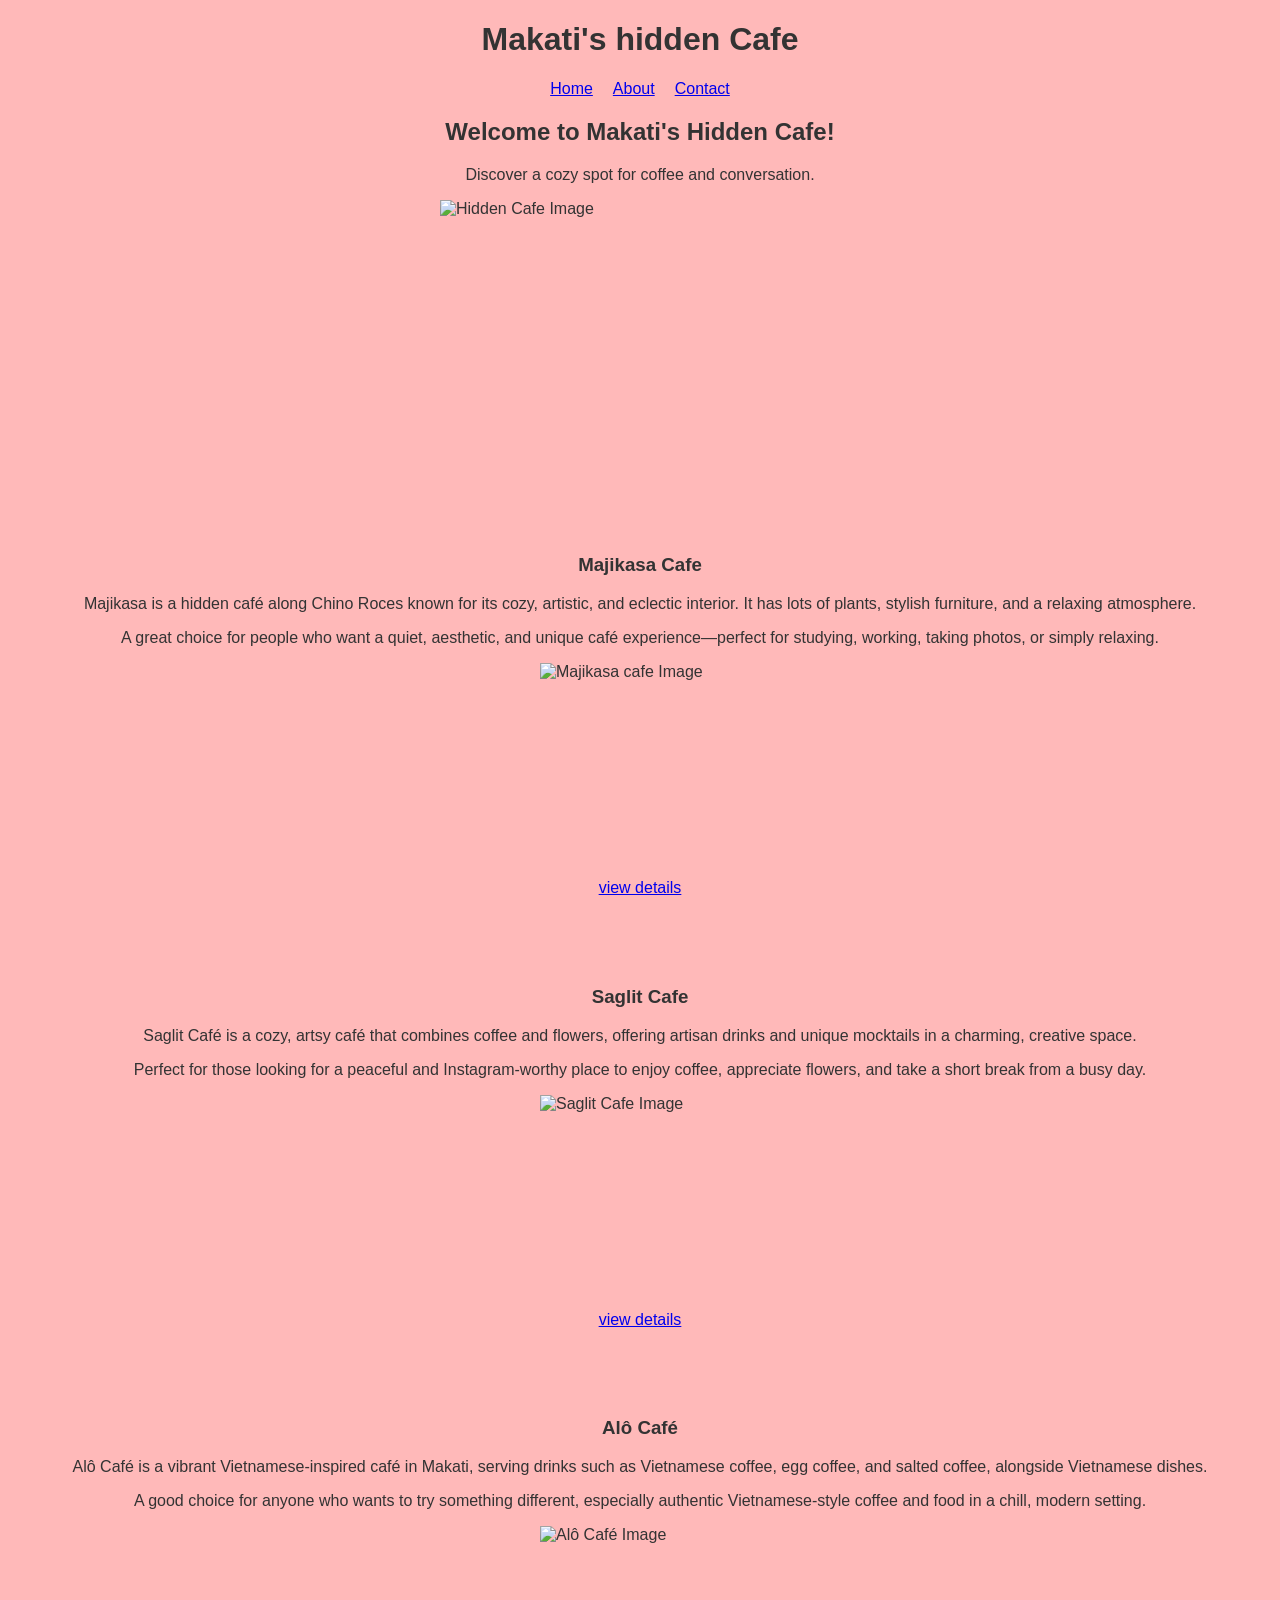
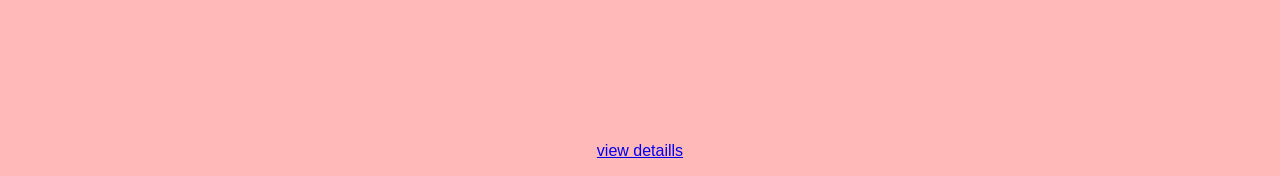
==== index.html @ 5ff924ed "Update page" ====
<!DOCTYPE html>
<html lang="en">
<head>
    <meta charset="UTF-8">
    <meta name="viewport" content="width=device-width, initial-scale=1.0">
    <title>Document</title>
    <h1 style="text-align: center;">Makati's hidden Cafe</h1>

     <nav>
            <ul style="list-style-type: none; display: flex; justify-content: center; gap: 20px; padding: 0;">
                <li><a href="index.html">Home</a></li>
                <li><a href="about.html">About</a></li>
                <li><a href="contact.html">Contact</a></li>
            </ul>
     </nav>
</head>
<body style="background-color: #ffb9b9; font-family: Arial, sans-serif; color: #333;">

    <section>
        <h2 style="text-align: center;">Welcome to Makati's Hidden Cafe!</h2>
        <p style="text-align: center;">Discover a cozy spot for coffee and conversation.</p>
            <img src= "https://www.simpol.ph/wp-content/uploads/2026/02/HIDDEN-CAFES-COVER-PHOTO-600x337.jpg" 
            alt="Hidden Cafe Image" width="400" height="300" style="display: block; margin: 0 auto;">
        
    </section>
<br>
<br>
    <article>
        <h3 style="text-align: center;">Majikasa Cafe</h3>
        <p style="text-align: center;">Majikasa is a hidden café along Chino Roces known for its cozy, artistic, and eclectic interior. It has lots of plants, stylish furniture, and a relaxing atmosphere.</p>
        <p style="text-align: center;">A great choice for people who want a quiet, aesthetic, and unique café experience—perfect for studying, working, taking photos, or simply relaxing.</p>
        <img src="https://primer.com.ph/food/wp-content/uploads/sites/4/2025/08/645d64f638a0d6a04271a5c554566ed7-768x960.jpg"
        alt="Majikasa cafe Image" width="200" height="200" style="display: block; margin: 0 auto;">
        <p style="text-align: center;"><a href="places/majikasacafe.html">view details</a></p>
    </article>
<br>
<br>
<br>
    <article>
        <h3 style="text-align: center;">Saglit Cafe</h3>
        <p style="text-align: center;">Saglit Café is a cozy, artsy café that combines coffee and flowers, offering artisan drinks and unique mocktails in a charming, creative space.</p>
        <p style="text-align: center;">Perfect for those looking for a peaceful and Instagram-worthy place to enjoy coffee, appreciate flowers, and take a short break from a busy day.</p>
        <img src="https://cdn.corner.inc/place-photo/[base64].jpeg/resolution=720"
        alt="Saglit Cafe Image" width="200" height="200" style="display: block; margin: 0 auto;">
        <p style="text-align: center;"><a href="places/saglitcafe.html">view details</a></p>
    </article>
    </article>
<br>
<br>
<br>
    <article>
        <h3 style="text-align: center;">Alô Café</h3>
        <p style="text-align: center;">Alô Café is a vibrant Vietnamese-inspired café in Makati, serving drinks such as Vietnamese coffee, egg coffee, and salted coffee, alongside Vietnamese dishes.</p>
        <p style="text-align: center;">A good choice for anyone who wants to try something different, especially authentic Vietnamese-style coffee and food in a chill, modern setting.</p>
        <img src="https://cdn.corner.inc/ugc/756648fc-896f-4123-9d83-b0e87a036483-1767457658802-1.jpeg/resolution=720"
        alt="Alô Café Image" width="200" height="200" style="display: block; margin: 0 auto;">
        <p style="text-align: center;"><a href="places/alocafe.html">view detaills</a></p>
    </article>

</body>
</html>
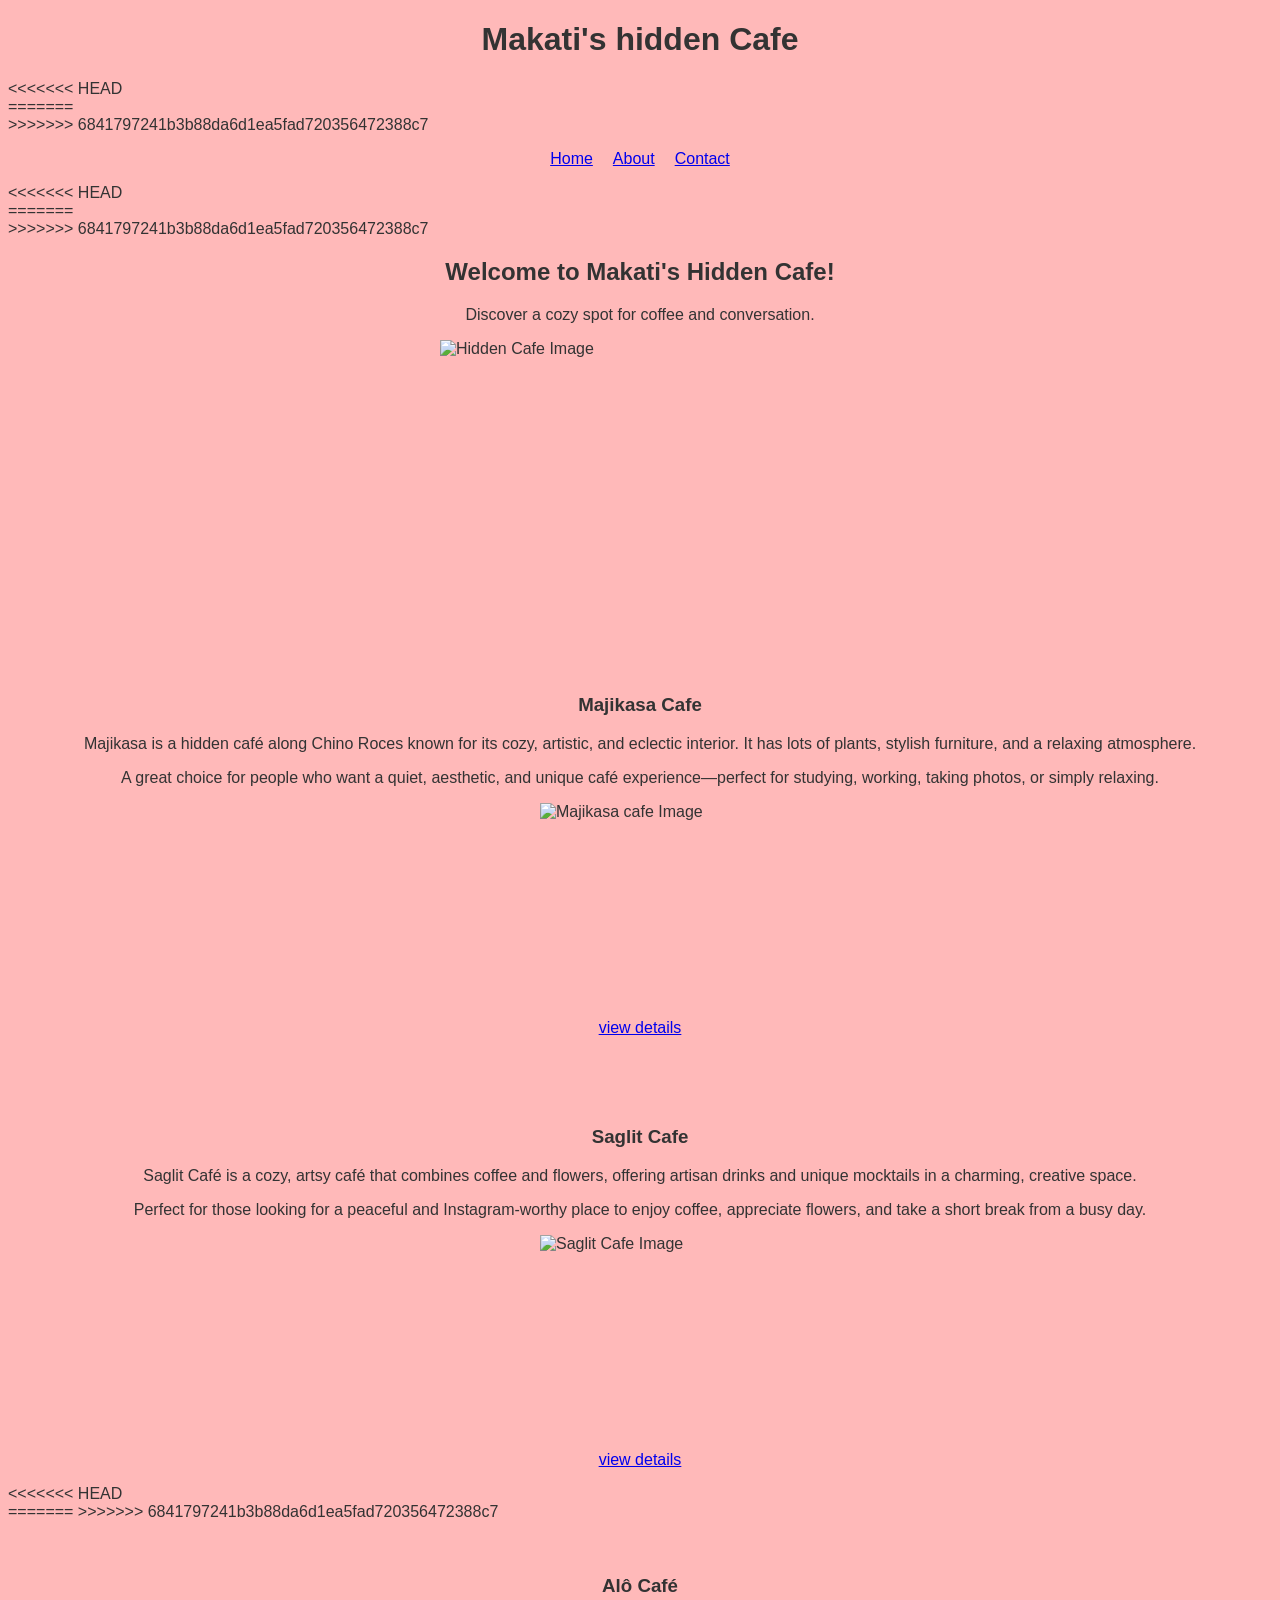
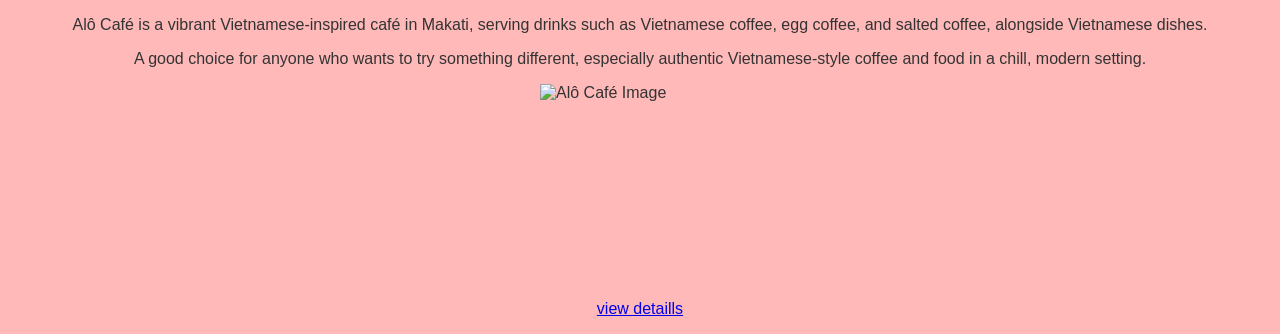
==== commit 58551438: "Fix marge conflicts" ====
--- a/index.html
+++ b/index.html
@@ -6,16 +6,26 @@
     <title>Document</title>
     <h1 style="text-align: center;">Makati's hidden Cafe</h1>
 
+<<<<<<< HEAD
      <nav>
+=======
+        <nav>
+>>>>>>> 6841797241b3b88da6d1ea5fad720356472388c7
             <ul style="list-style-type: none; display: flex; justify-content: center; gap: 20px; padding: 0;">
                 <li><a href="index.html">Home</a></li>
                 <li><a href="about.html">About</a></li>
                 <li><a href="contact.html">Contact</a></li>
             </ul>
+<<<<<<< HEAD
      </nav>
 </head>
 <body style="background-color: #ffb9b9; font-family: Arial, sans-serif; color: #333;">
 
+=======
+        </nav>
+</head>
+<body style="background-color: #ffb9b9; font-family: Arial, sans-serif; color: #333;">
+>>>>>>> 6841797241b3b88da6d1ea5fad720356472388c7
     <section>
         <h2 style="text-align: center;">Welcome to Makati's Hidden Cafe!</h2>
         <p style="text-align: center;">Discover a cozy spot for coffee and conversation.</p>
@@ -43,7 +53,10 @@
         <img src="https://cdn.corner.inc/place-photo/[base64].jpeg/resolution=720"
         alt="Saglit Cafe Image" width="200" height="200" style="display: block; margin: 0 auto;">
         <p style="text-align: center;"><a href="places/saglitcafe.html">view details</a></p>
+<<<<<<< HEAD
     </article>
+=======
+>>>>>>> 6841797241b3b88da6d1ea5fad720356472388c7
     </article>
 <br>
 <br>
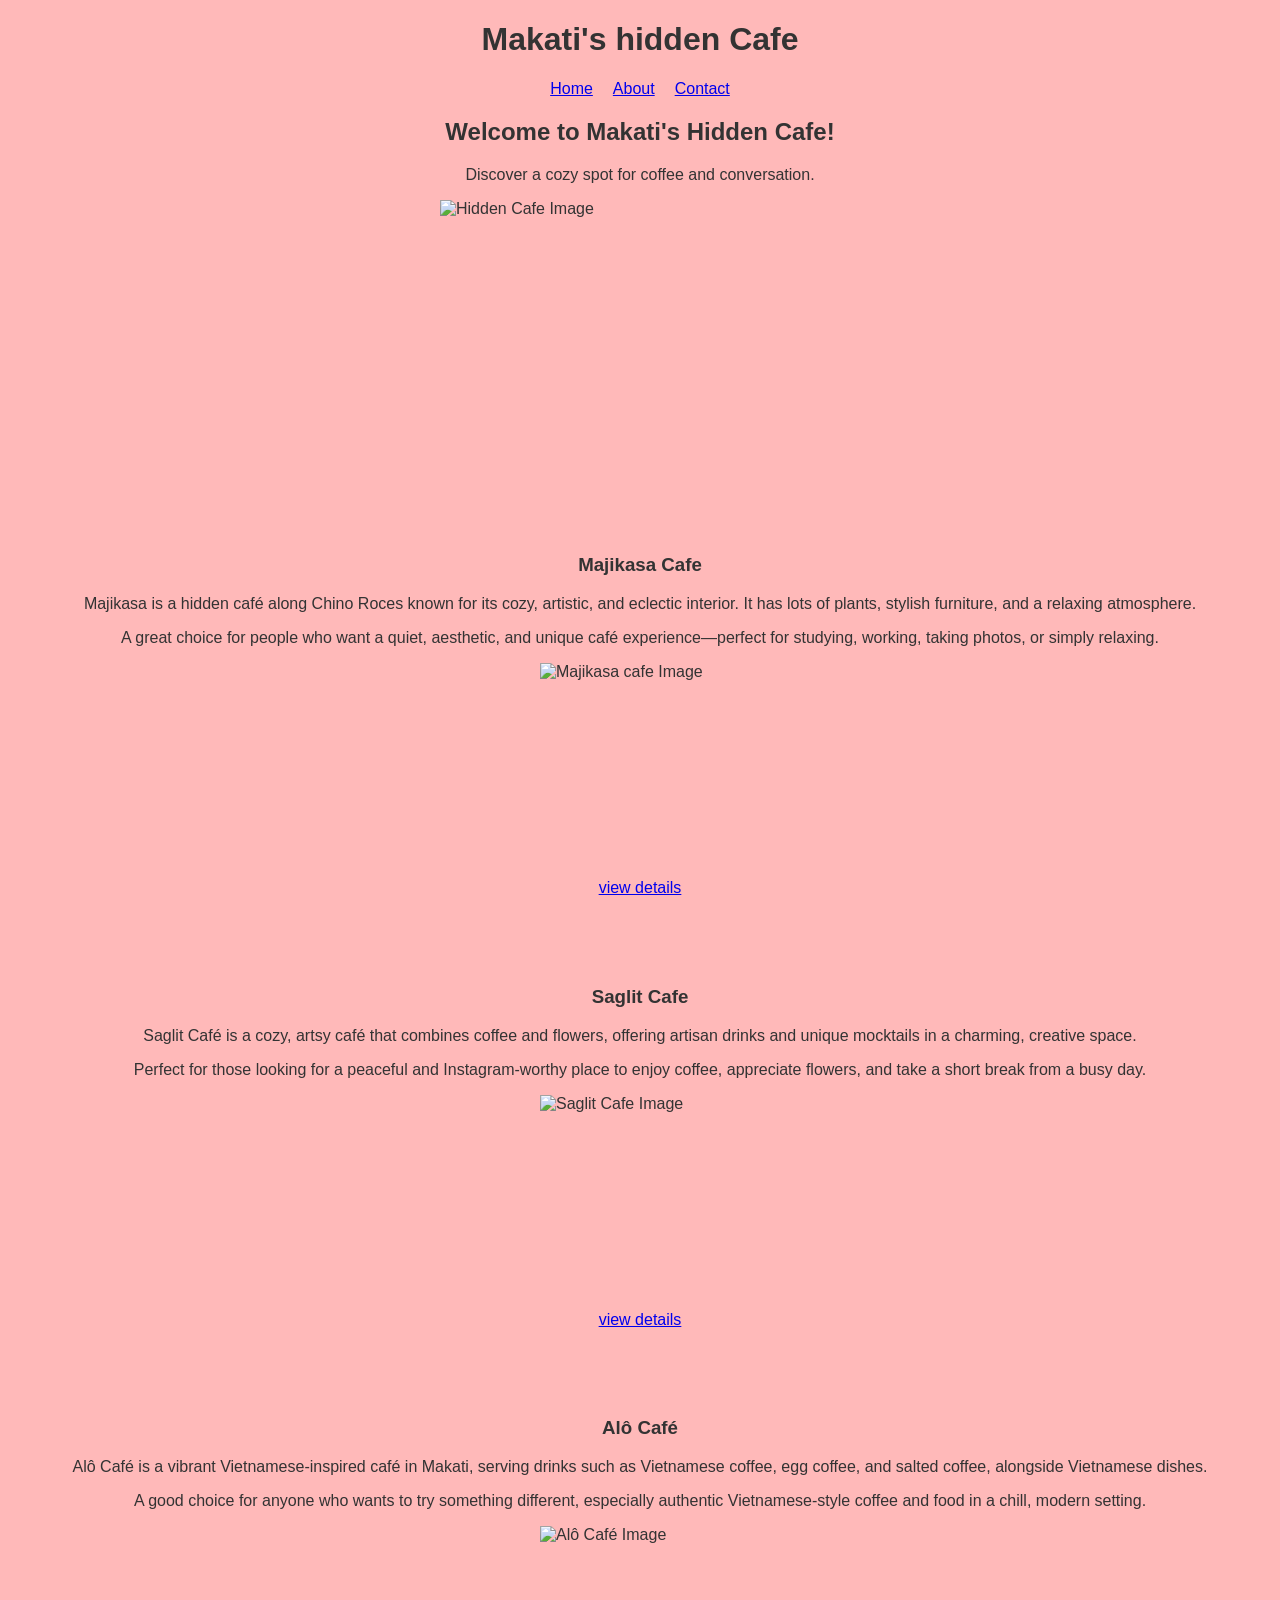
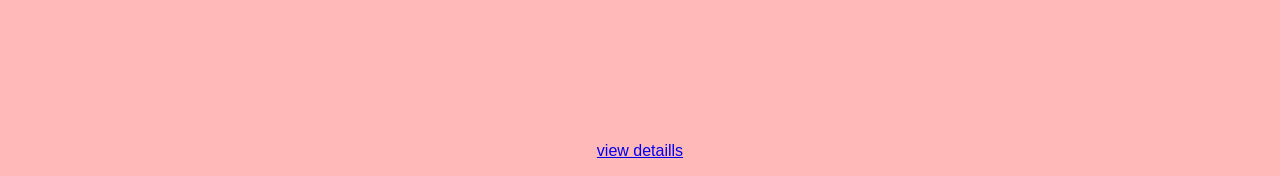
==== commit f6b792e4: "Fix contact page" ====
--- a/index.html
+++ b/index.html
@@ -6,26 +6,18 @@
     <title>Document</title>
     <h1 style="text-align: center;">Makati's hidden Cafe</h1>
 
-<<<<<<< HEAD
      <nav>
-=======
         <nav>
->>>>>>> 6841797241b3b88da6d1ea5fad720356472388c7
             <ul style="list-style-type: none; display: flex; justify-content: center; gap: 20px; padding: 0;">
                 <li><a href="index.html">Home</a></li>
                 <li><a href="about.html">About</a></li>
                 <li><a href="contact.html">Contact</a></li>
             </ul>
-<<<<<<< HEAD
      </nav>
 </head>
 <body style="background-color: #ffb9b9; font-family: Arial, sans-serif; color: #333;">
 
-=======
         </nav>
-</head>
-<body style="background-color: #ffb9b9; font-family: Arial, sans-serif; color: #333;">
->>>>>>> 6841797241b3b88da6d1ea5fad720356472388c7
     <section>
         <h2 style="text-align: center;">Welcome to Makati's Hidden Cafe!</h2>
         <p style="text-align: center;">Discover a cozy spot for coffee and conversation.</p>
@@ -53,10 +45,7 @@
         <img src="https://cdn.corner.inc/place-photo/[base64].jpeg/resolution=720"
         alt="Saglit Cafe Image" width="200" height="200" style="display: block; margin: 0 auto;">
         <p style="text-align: center;"><a href="places/saglitcafe.html">view details</a></p>
-<<<<<<< HEAD
     </article>
-=======
->>>>>>> 6841797241b3b88da6d1ea5fad720356472388c7
     </article>
 <br>
 <br>
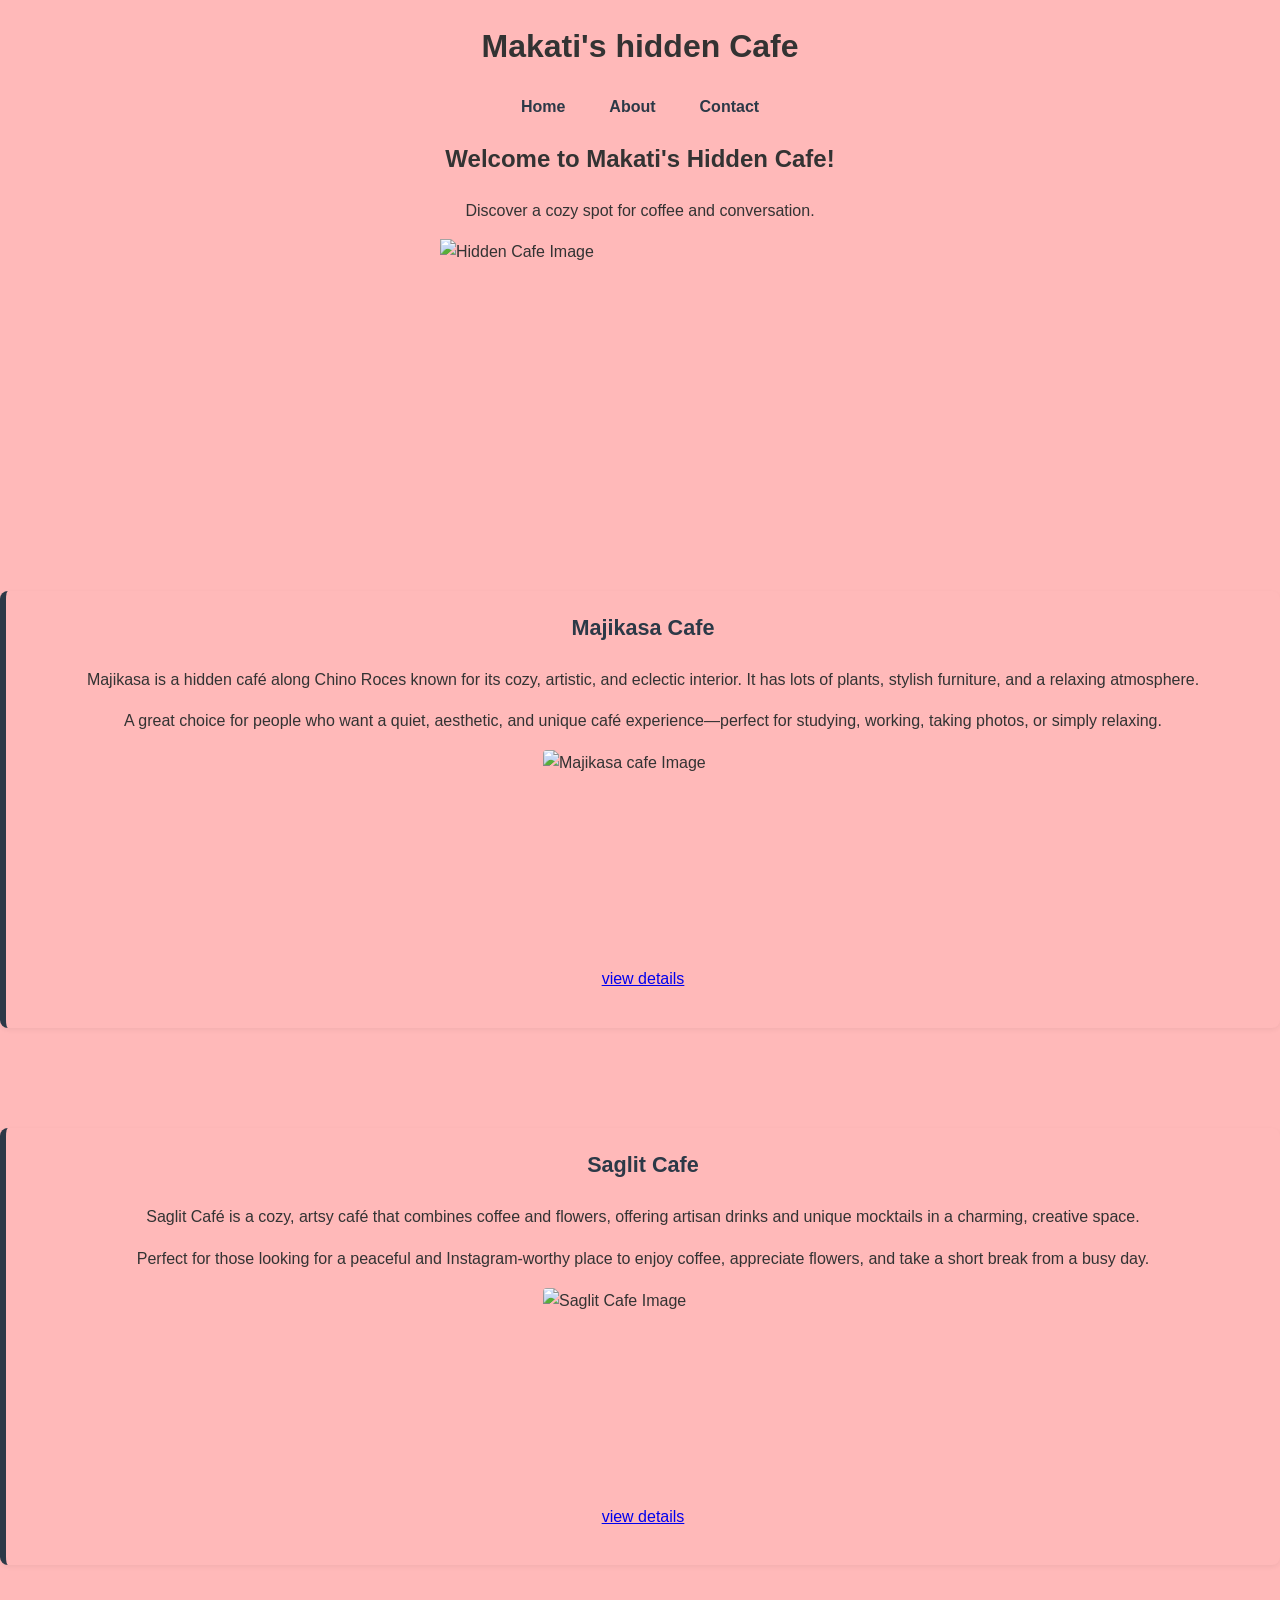
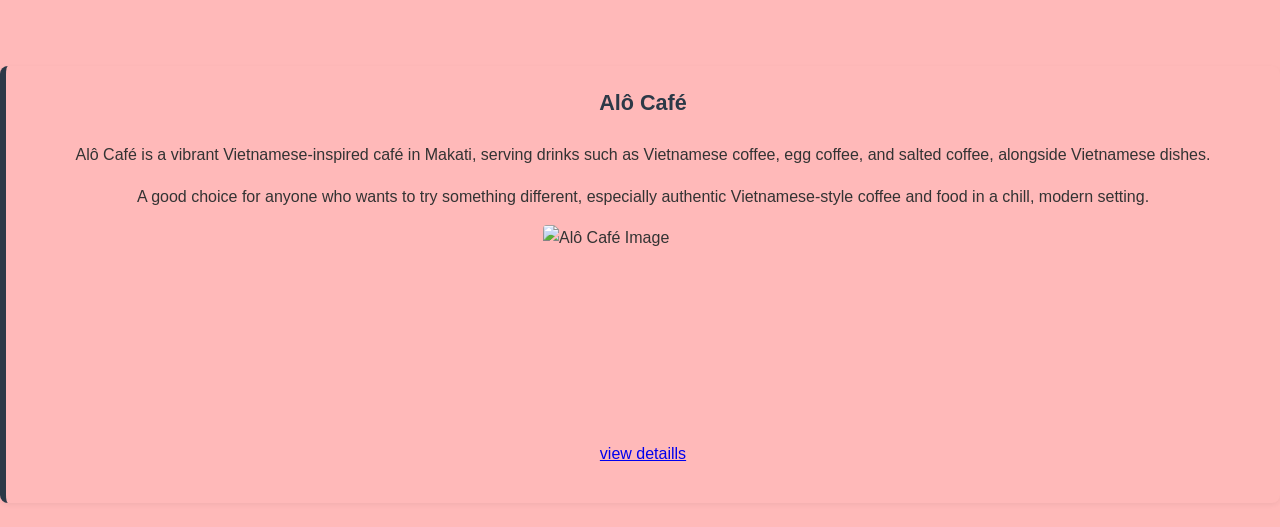
==== commit 4d852f61: "Add CSS Design" ====
--- a/index.html
+++ b/index.html
@@ -5,6 +5,7 @@
     <meta name="viewport" content="width=device-width, initial-scale=1.0">
     <title>Document</title>
     <h1 style="text-align: center;">Makati's hidden Cafe</h1>
+    <link rel="stylesheet" href="style.css">
 
      <nav>
         <nav>
@@ -27,7 +28,7 @@
     </section>
 <br>
 <br>
-    <article>
+    <article class="place-card">
         <h3 style="text-align: center;">Majikasa Cafe</h3>
         <p style="text-align: center;">Majikasa is a hidden café along Chino Roces known for its cozy, artistic, and eclectic interior. It has lots of plants, stylish furniture, and a relaxing atmosphere.</p>
         <p style="text-align: center;">A great choice for people who want a quiet, aesthetic, and unique café experience—perfect for studying, working, taking photos, or simply relaxing.</p>
@@ -38,7 +39,7 @@
 <br>
 <br>
 <br>
-    <article>
+    <article class="place-card">
         <h3 style="text-align: center;">Saglit Cafe</h3>
         <p style="text-align: center;">Saglit Café is a cozy, artsy café that combines coffee and flowers, offering artisan drinks and unique mocktails in a charming, creative space.</p>
         <p style="text-align: center;">Perfect for those looking for a peaceful and Instagram-worthy place to enjoy coffee, appreciate flowers, and take a short break from a busy day.</p>
@@ -50,7 +51,7 @@
 <br>
 <br>
 <br>
-    <article>
+    <article class="place-card"> 
         <h3 style="text-align: center;">Alô Café</h3>
         <p style="text-align: center;">Alô Café is a vibrant Vietnamese-inspired café in Makati, serving drinks such as Vietnamese coffee, egg coffee, and salted coffee, alongside Vietnamese dishes.</p>
         <p style="text-align: center;">A good choice for anyone who wants to try something different, especially authentic Vietnamese-style coffee and food in a chill, modern setting.</p>
--- a/style.css
+++ b/style.css
@@ -0,0 +1,157 @@
+:root {
+  --brand: #2C3947;       
+  --dark-ink: #2C3947;    
+  --muted-grey: #547A95;  
+  --light-bg: #ec9cad;    
+  --card-bg: #ffb9b9;     
+  --border-color: #f0f4f8;
+}
+
+* {
+  box-sizing: border-box;
+}
+
+body {
+  font-family: Arial, sans-serif;
+  line-height: 1.6;
+  color: var(--dark-ink);
+  background-color: var(--light-bg);
+  margin: 0;
+  padding: 0;
+}
+
+header {
+  background-color: var(--card-bg);
+  border-bottom: 2px solid var(--border-color);
+  padding: 1.5rem;
+  text-align: center;
+}
+
+header h1 {
+  color: var(--brand);
+  margin: 0 0 0.5rem 0;
+}
+
+main {
+  max-width: 800px;
+  margin: 2rem auto;
+  padding: 0 1rem;
+}
+
+footer {
+  text-align: center;
+  padding: 1.5rem;
+  color: var(--muted-grey);
+  border-top: 1px solid var(--border-color);
+  margin-top: 3rem;
+}
+
+nav ul {
+  list-style: none;
+  padding: 0;
+  margin: 1rem 0 0 0;
+}
+
+nav li {
+  display: inline-block;
+  margin: 0 0.75rem;
+}
+
+nav a {
+  text-decoration: none;
+  color: var(--brand);
+  font-weight: bold;
+}
+
+nav a:hover {
+  text-decoration: underline;
+}
+
+.place-card {
+  background-color: var(--card-bg);
+  border-radius: 8px;
+  padding: 1.25rem; /* At least 16px (20px) */
+  border-left: 6px solid var(--brand);
+  margin-bottom: 1.5rem;
+  box-shadow: 0 2px 5px rgba(0, 0, 0, 0.05);
+}
+
+.place-card h3 {
+  font-size: 1.35rem;
+  color: var(--brand);
+  margin-top: 0;
+}
+
+.place-card img {
+  max-width: 100%;
+  height: auto;
+  border-radius: 4px;
+}
+
+table {
+  width: 100%;
+  border-collapse: collapse;
+  margin: 1rem 0;
+  background-color: var(--card-bg);
+}
+
+th, td {
+  padding: 0.75rem;
+  border: 1px solid var(--border-color);
+  text-align: left;
+}
+
+th {
+  background-color: var(--border-color);
+  color: var(--dark-ink);
+}
+
+fieldset {
+  border: 1px solid var(--border-color);
+  border-radius: 6px;
+  padding: 1.25rem;
+  margin-bottom: 1.5rem;
+  background-color: var(--card-bg);
+}
+
+legend {
+  font-weight: bold;
+  color: var(--brand);
+  padding: 0 0.5rem;
+}
+
+input[type="text"],
+input[type="email"],
+input[type="number"],
+select,
+textarea {
+  width: 100%;
+  padding: 0.6rem;
+  border: 1px solid var(--muted-grey);
+  border-radius: 4px;
+  font-size: 1rem;
+  margin-top: 0.25rem;
+}
+
+button[type="submit"] {
+  background-color: var(--brand);
+  color: #ffffff;
+  padding: 0.75rem 1.5rem;
+  border: none;
+  border-radius: 4px;
+  font-size: 1rem;
+  cursor: pointer;
+  font-weight: bold;
+}
+
+button[type="submit"]:hover {
+  opacity: 0.9;
+}
+
+input:focus,
+select:focus,
+textarea:focus,
+button:focus {
+  outline: 3px solid var(--brand);
+  outline-offset: 2px;
+}
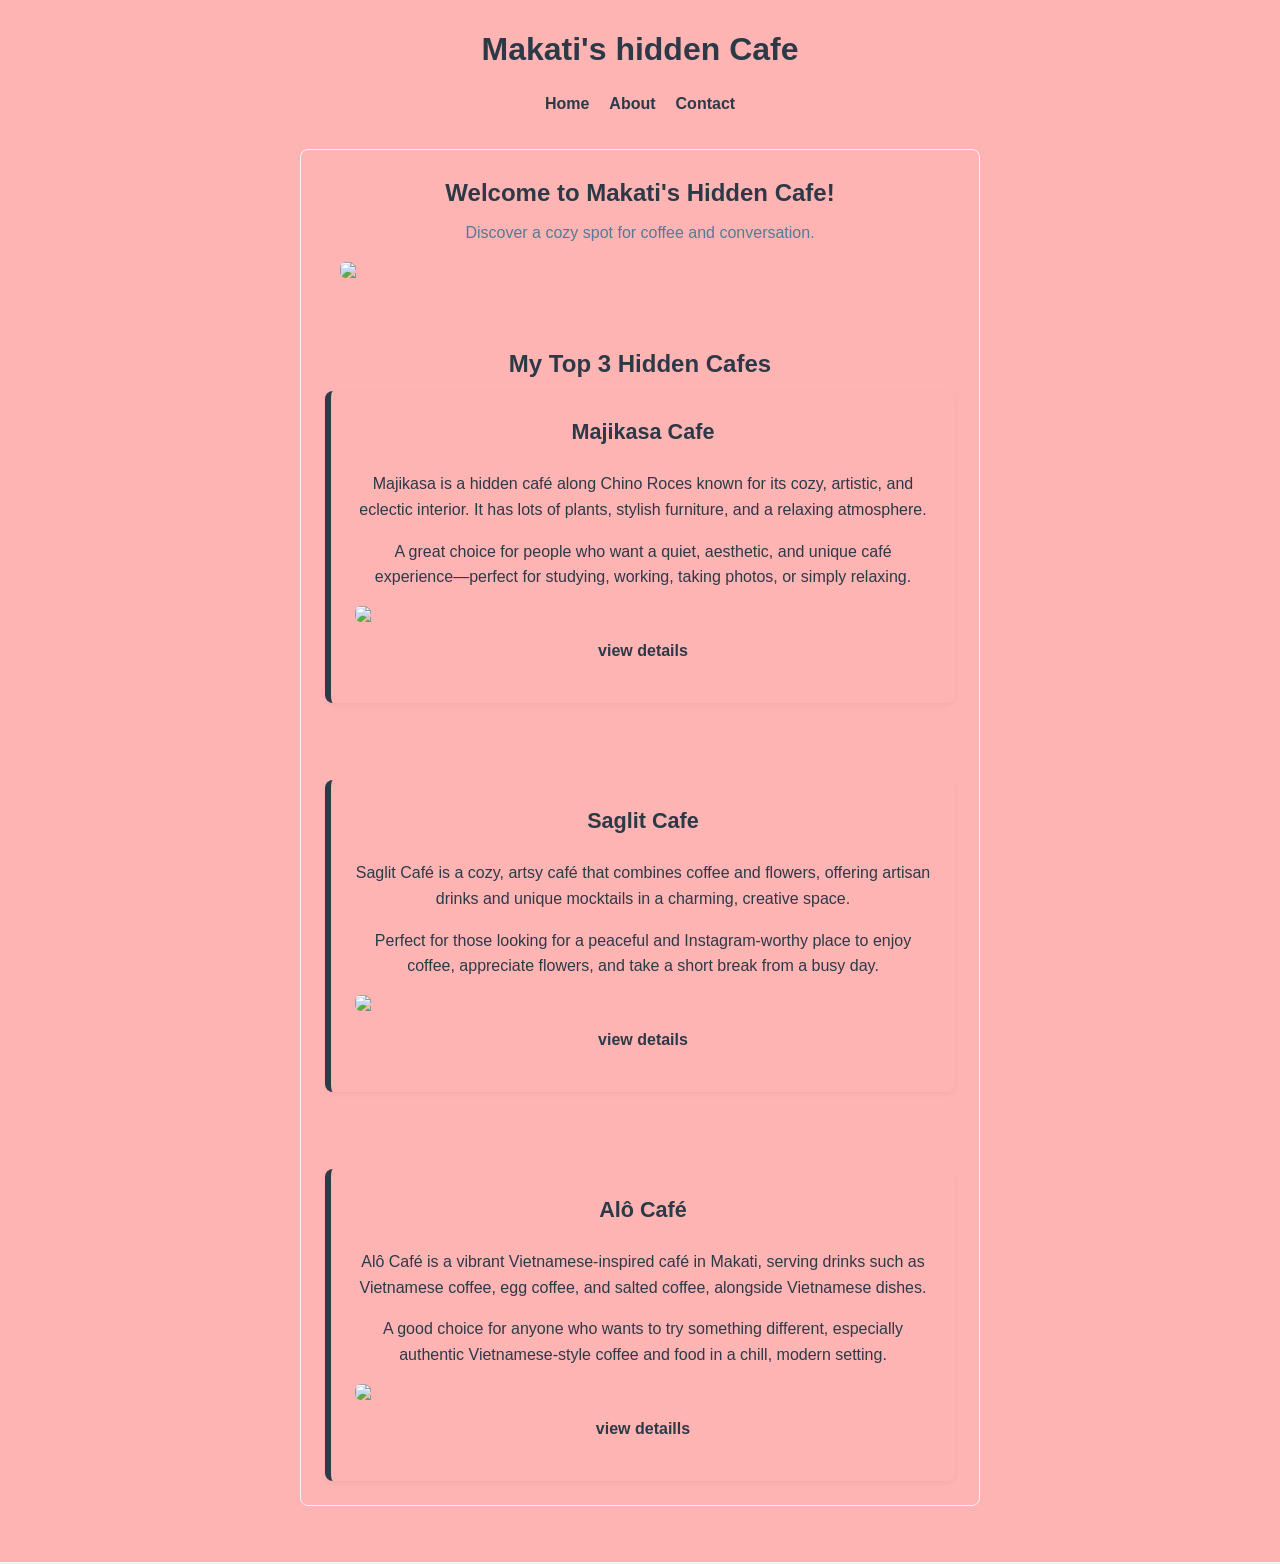
==== commit 6c645648: "Update the Places" ====
--- a/index.html
+++ b/index.html
@@ -3,9 +3,11 @@
 <head>
     <meta charset="UTF-8">
     <meta name="viewport" content="width=device-width, initial-scale=1.0">
-    <title>Document</title>
-    <h1 style="text-align: center;">Makati's hidden Cafe</h1>
+    <title>Makati's hidden Cafe - Home</title>
     <link rel="stylesheet" href="style.css">
+
+    <header class="site-header">
+        <h1>Makati's hidden Cafe</h1>
 
      <nav>
         <nav>
@@ -20,21 +22,26 @@
 
         </nav>
     <section>
+        <section class="hero-banner">
         <h2 style="text-align: center;">Welcome to Makati's Hidden Cafe!</h2>
         <p style="text-align: center;">Discover a cozy spot for coffee and conversation.</p>
-            <img src= "https://www.simpol.ph/wp-content/uploads/2026/02/HIDDEN-CAFES-COVER-PHOTO-600x337.jpg" 
-            alt="Hidden Cafe Image" width="400" height="300" style="display: block; margin: 0 auto;">
+        <img src= "https://www.simpol.ph/wp-content/uploads/2026/02/HIDDEN-CAFES-COVER-PHOTO-600x337.jpg"
         
     </section>
+
 <br>
 <br>
+
+    <section>
+            <h2>My Top 3 Hidden Cafes</h2>
+            <div class="place-grid">
+
     <article class="place-card">
         <h3 style="text-align: center;">Majikasa Cafe</h3>
         <p style="text-align: center;">Majikasa is a hidden café along Chino Roces known for its cozy, artistic, and eclectic interior. It has lots of plants, stylish furniture, and a relaxing atmosphere.</p>
         <p style="text-align: center;">A great choice for people who want a quiet, aesthetic, and unique café experience—perfect for studying, working, taking photos, or simply relaxing.</p>
         <img src="https://primer.com.ph/food/wp-content/uploads/sites/4/2025/08/645d64f638a0d6a04271a5c554566ed7-768x960.jpg"
-        alt="Majikasa cafe Image" width="200" height="200" style="display: block; margin: 0 auto;">
-        <p style="text-align: center;"><a href="places/majikasacafe.html">view details</a></p>
+        <p><a href="places/majikasacafe.html">view details</a></p>
     </article>
 <br>
 <br>
@@ -44,8 +51,7 @@
         <p style="text-align: center;">Saglit Café is a cozy, artsy café that combines coffee and flowers, offering artisan drinks and unique mocktails in a charming, creative space.</p>
         <p style="text-align: center;">Perfect for those looking for a peaceful and Instagram-worthy place to enjoy coffee, appreciate flowers, and take a short break from a busy day.</p>
         <img src="https://cdn.corner.inc/place-photo/[base64].jpeg/resolution=720"
-        alt="Saglit Cafe Image" width="200" height="200" style="display: block; margin: 0 auto;">
-        <p style="text-align: center;"><a href="places/saglitcafe.html">view details</a></p>
+        <p><a href="places/saglitcafe.html">view details</a></p>
     </article>
     </article>
 <br>
@@ -56,8 +62,7 @@
         <p style="text-align: center;">Alô Café is a vibrant Vietnamese-inspired café in Makati, serving drinks such as Vietnamese coffee, egg coffee, and salted coffee, alongside Vietnamese dishes.</p>
         <p style="text-align: center;">A good choice for anyone who wants to try something different, especially authentic Vietnamese-style coffee and food in a chill, modern setting.</p>
         <img src="https://cdn.corner.inc/ugc/756648fc-896f-4123-9d83-b0e87a036483-1767457658802-1.jpeg/resolution=720"
-        alt="Alô Café Image" width="200" height="200" style="display: block; margin: 0 auto;">
-        <p style="text-align: center;"><a href="places/alocafe.html">view detaills</a></p>
+        <p><a href="places/alocafe.html">view detaills</a></p>
     </article>
 
 </body>
--- a/style.css
+++ b/style.css
@@ -1,9 +1,9 @@
 :root {
-  --brand: #2C3947;       
-  --dark-ink: #2C3947;    
-  --muted-grey: #547A95;  
-  --light-bg: #ec9cad;    
-  --card-bg: #ffb9b9;     
+  --brand: #2C3947;
+  --dark-ink: #2C3947;
+  --muted-grey: #547A95;
+  --light-bg: #e7aeba;
+  --card-bg: #ffb4b4;
   --border-color: #f0f4f8;
 }
 
@@ -20,20 +20,146 @@
   padding: 0;
 }
 
-header {
+.site-header {
+  display: flex;
+  flex-direction: column;
+  justify-content: center;
+  align-items: center;
+
   background-color: var(--card-bg);
   border-bottom: 2px solid var(--border-color);
+
+  padding: 1.5rem 2rem;
+  text-align: center;
+}
+
+.site-header h1 {
+  color: var(--brand);
+  margin: 0 0 1rem 0;
+}
+
+nav ul {
+  display: flex;
+  justify-content: center;
+  align-items: center;
+
+  gap: 20px;
+
+  list-style: none;
+  padding: 0;
+  margin: 0;
+}
+
+nav li {
+  margin: 0;
+}
+
+nav a {
+  text-decoration: none;
+  color: var(--brand);
+  font-weight: bold;
+}
+
+nav a:hover {
+  text-decoration: underline;
+}
+
+.hero-banner {
+  width: 80%;
+  max-width: 1000px;
+  margin: 2rem auto;
   padding: 1.5rem;
-  text-align: center;
-}
-
-header h1 {
-  color: var(--brand);
+  background-color: var(--card-bg);
+  border: 1px solid var(--border-color);
+  border-radius: 8px;
+  text-align: center;
+}
+
+.hero-banner h2 {
   margin: 0 0 0.5rem 0;
+  color: var(--brand);
+}
+
+.hero-banner p {
+  margin: 0 0 1rem 0;
+  color: var(--muted-grey);
+}
+
+
+/* HERO IMAGE */
+
+.hero-banner img {
+  display: block;
+  width: 100%;
+  max-width: 600px;
+  height: auto;
+  margin: 1rem auto;
+  border-radius: 6px;
+}
+
+.products-section {
+  width: 90%;
+  max-width: 1000px;
+  margin: 2rem auto;
+  text-align: center;
+}
+
+.products-section > h2 {
+  color: var(--brand);
+  margin-bottom: 2rem;
+}
+
+.product-grid {
+  display: flex;
+  flex-direction: column;
+  align-items: center;
+  gap: 30px;
+}
+
+.place-card {
+  width: 100%;
+  max-width: 800px;
+  background-color: var(--card-bg);
+  border-radius: 8px;
+  padding: 1.5rem;
+  border-left: 6px solid var(--brand);
+  box-shadow: 0 2px 5px rgba(0, 0, 0, 0.05);
+  text-align: center;
+}
+
+.place-card h3 {
+  font-size: 1.35rem;
+  color: var(--brand);
+  margin-top: 0;
+}
+
+.place-card p {
+  color: var(--dark-ink);
+}
+
+.place-card img {
+  display: block;
+
+  width: 100%;
+  max-width: 600px;
+  height: auto;
+  margin: 1rem auto;
+  border-radius: 6px;
+}
+
+.place-card a {
+  color: var(--brand);
+  font-weight: bold;
+  text-decoration: none;
+}
+
+.place-card a:hover {
+  text-decoration: underline;
 }
 
 main {
-  max-width: 800px;
+  width: 90%;
+  max-width: 1000px;
   margin: 2rem auto;
   padding: 0 1rem;
 }
@@ -46,112 +172,31 @@
   margin-top: 3rem;
 }
 
-nav ul {
-  list-style: none;
-  padding: 0;
-  margin: 1rem 0 0 0;
-}
-
-nav li {
-  display: inline-block;
-  margin: 0 0.75rem;
-}
-
-nav a {
-  text-decoration: none;
+
+table {
+  width: 100%;
+  border-collapse: collapse;
+  margin: 1.5rem 0;
+  background-color: var(--card-bg);
+  color: #ffffff;
+  border-radius: 6px;
+  overflow: hidden;
+  box-shadow: 0 2px 5px rgba(0, 0, 0, 0.2);
+}
+
+th,
+td {
+  padding: 0.75rem 1rem;
+  text-align: left;
+  border: 1px solid var(--brand);
+}
+
+th {
+  background-color: var(--light-bg);
   color: var(--brand);
   font-weight: bold;
 }
 
-nav a:hover {
-  text-decoration: underline;
-}
-
-.place-card {
-  background-color: var(--card-bg);
-  border-radius: 8px;
-  padding: 1.25rem; /* At least 16px (20px) */
-  border-left: 6px solid var(--brand);
-  margin-bottom: 1.5rem;
-  box-shadow: 0 2px 5px rgba(0, 0, 0, 0.05);
-}
-
-.place-card h3 {
-  font-size: 1.35rem;
-  color: var(--brand);
-  margin-top: 0;
-}
-
-.place-card img {
-  max-width: 100%;
-  height: auto;
-  border-radius: 4px;
-}
-
-table {
-  width: 100%;
-  border-collapse: collapse;
-  margin: 1rem 0;
-  background-color: var(--card-bg);
-}
-
-th, td {
-  padding: 0.75rem;
-  border: 1px solid var(--border-color);
-  text-align: left;
-}
-
-th {
-  background-color: var(--border-color);
-  color: var(--dark-ink);
-}
-
-fieldset {
-  border: 1px solid var(--border-color);
-  border-radius: 6px;
-  padding: 1.25rem;
-  margin-bottom: 1.5rem;
-  background-color: var(--card-bg);
-}
-
-legend {
-  font-weight: bold;
-  color: var(--brand);
-  padding: 0 0.5rem;
-}
-
-input[type="text"],
-input[type="email"],
-input[type="number"],
-select,
-textarea {
-  width: 100%;
-  padding: 0.6rem;
-  border: 1px solid var(--muted-grey);
-  border-radius: 4px;
-  font-size: 1rem;
-  margin-top: 0.25rem;
-}
-
-button[type="submit"] {
-  background-color: var(--brand);
-  color: #ffffff;
-  padding: 0.75rem 1.5rem;
-  border: none;
-  border-radius: 4px;
-  font-size: 1rem;
-  cursor: pointer;
-  font-weight: bold;
-}
-
-button[type="submit"]:hover {
-  opacity: 0.9;
-}
-
-input:focus,
-select:focus,
-textarea:focus,
-button:focus {
-  outline: 3px solid var(--brand);
-  outline-offset: 2px;
+tr:nth-child(even) {
+  background-color: rgba(0, 0, 0, 0.1);
 }
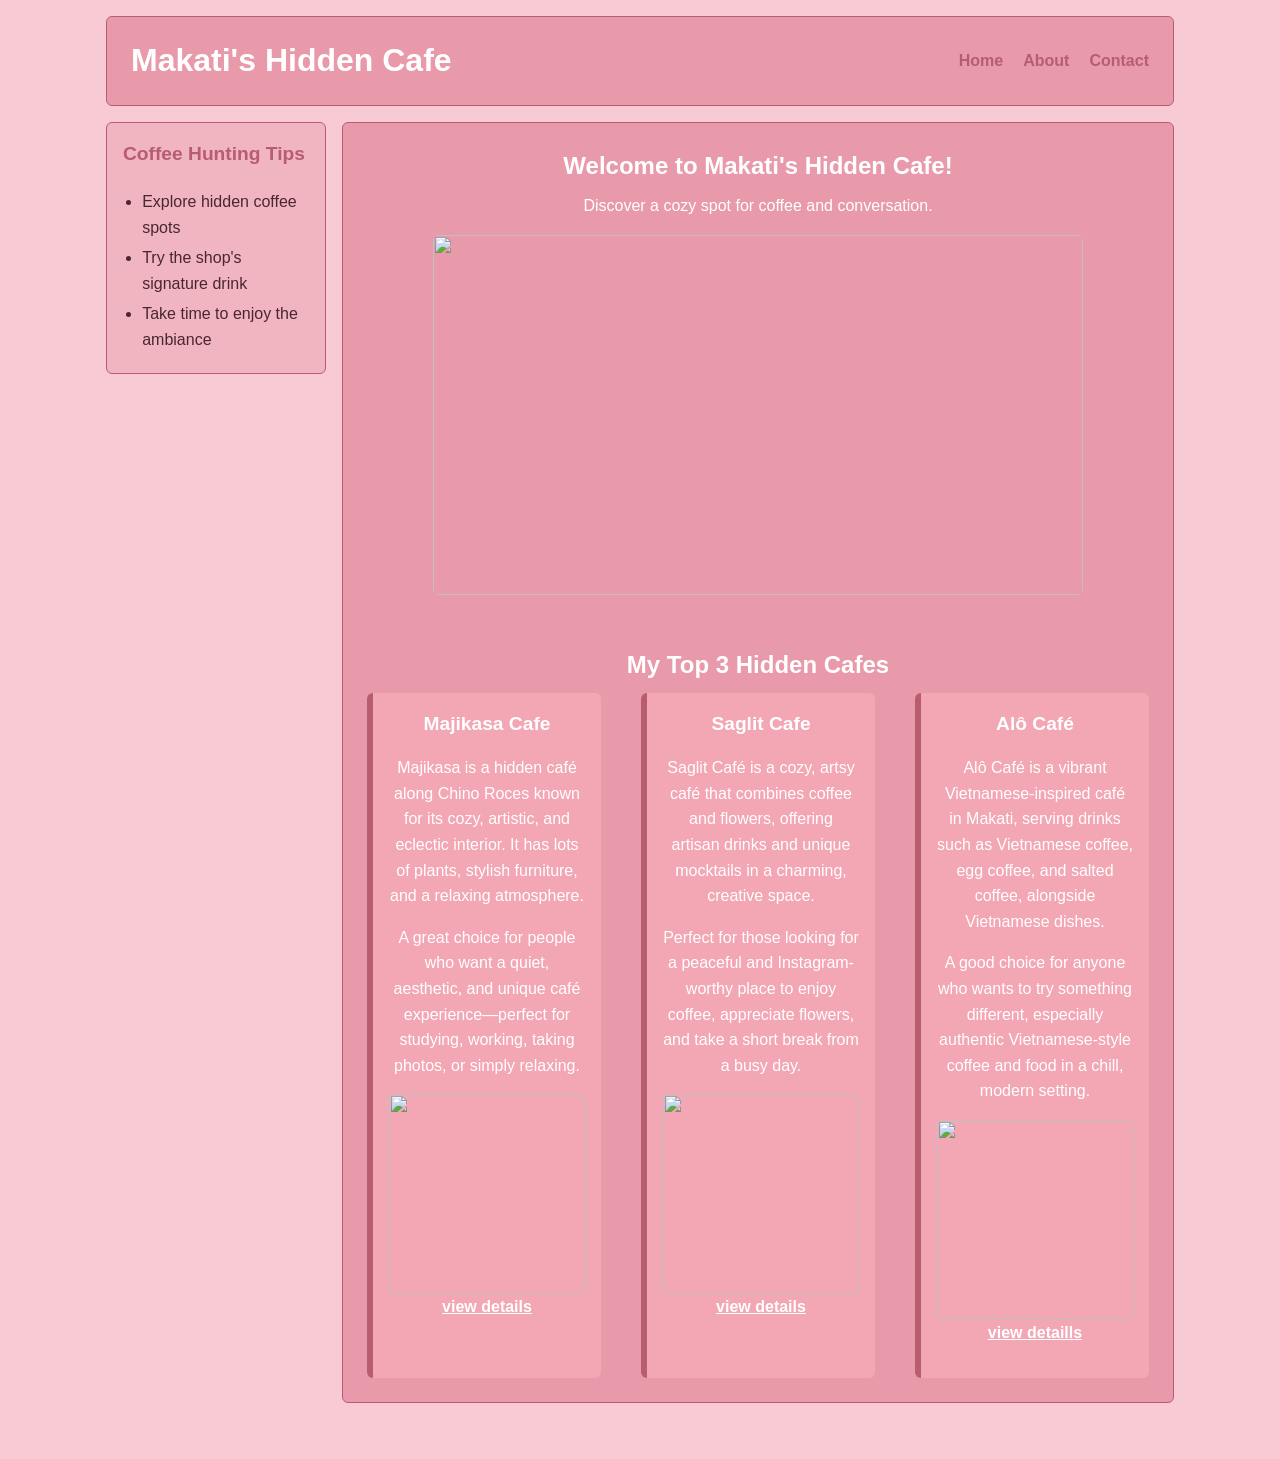
==== commit d7776a41: "Update the Places" ====
--- a/index.html
+++ b/index.html
@@ -6,21 +6,34 @@
     <title>Makati's hidden Cafe - Home</title>
     <link rel="stylesheet" href="style.css">
 
+ <div class="page">
     <header class="site-header">
-        <h1>Makati's hidden Cafe</h1>
+        <h1>Makati's Hidden Cafe</h1>
 
-     <nav>
         <nav>
-            <ul style="list-style-type: none; display: flex; justify-content: center; gap: 20px; padding: 0;">
+            <ul>
                 <li><a href="index.html">Home</a></li>
                 <li><a href="about.html">About</a></li>
                 <li><a href="contact.html">Contact</a></li>
             </ul>
-     </nav>
-</head>
-<body style="background-color: #ffb9b9; font-family: Arial, sans-serif; color: #333;">
+        </nav>
 
-        </nav>
+    </header>
+
+
+    <aside class="site-sidebar">
+
+        <h3>Coffee Hunting Tips</h3>
+
+        <ul>
+            <li>Explore hidden coffee spots</li>
+            <li>Try the shop's signature drink</li>
+            <li>Take time to enjoy the ambiance</li>
+        </ul>
+
+    </aside>
+
+
     <section>
         <section class="hero-banner">
         <h2 style="text-align: center;">Welcome to Makati's Hidden Cafe!</h2>
@@ -65,5 +78,6 @@
         <p><a href="places/alocafe.html">view detaills</a></p>
     </article>
 
+</div>
 </body>
 </html>
--- a/style.css
+++ b/style.css
@@ -1,202 +1,309 @@
 :root {
-  --brand: #2C3947;
-  --dark-ink: #2C3947;
-  --muted-grey: #547A95;
-  --light-bg: #e7aeba;
-  --card-bg: #ffb4b4;
-  --border-color: #f0f4f8;
-}
-
+  --brand: #b85c72;
+  --dark-ink: #4a2630;
+  --light-bg: #f8cbd4;
+  --header-bg: #e99aaa;
+  --sidebar-bg: #f1b5c1;
+  --card-bg: #f3a6b4;
+  --border-color: #b85c72;
+  --white: #ffffff;
+}
 * {
   box-sizing: border-box;
 }
-
+html, body {
+  margin: 0;
+  padding: 0;
+  overflow-x: hidden;
+}
 body {
   font-family: Arial, sans-serif;
   line-height: 1.6;
-  color: var(--dark-ink);
   background-color: var(--light-bg);
+  color: var(--dark-ink);
+}
+.page {
+  display: grid;
+  grid-template-columns: 220px 1fr;
+  grid-template-areas:
+    "masthead masthead"
+    "side main"
+    "foot foot";
+  gap: 16px;
+  width: 100%;
+  max-width: 1100px;
+  margin: 0 auto;
+  padding: 1rem;
+}
+header {
+  grid-area: masthead;
+}
+aside {
+  grid-area: side;
+}
+main {
+  grid-area: main;
+  min-width: 0;
+}
+footer {
+  grid-area: foot;
+}
+.site-header {
+  display: flex;
+  justify-content: space-between;
+  align-items: center;
+  width: 100%;
+  min-height: 90px;
+  padding: 1rem 1.5rem;
+  background-color: var(--header-bg);
+  border: 1px solid var(--border-color);
+  border-radius: 6px;
+}
+.site-header h1 {
+  margin: 0;
+  color: var(--white);
+  font-size: 2rem;
+}
+nav ul {
+  display: flex;
+  align-items: center;
+  gap: 20px;
+  list-style: none;
   margin: 0;
   padding: 0;
 }
-
-.site-header {
+nav a {
+  color: var(--brand);
+  text-decoration: none;
+  font-weight: bold;
+}
+nav a:hover {
+  color: #7f3d50;
+}
+.site-sidebar {
+  align-self: start;
+  padding: 1rem;
+  background-color: var(--sidebar-bg);
+  border: 1px solid var(--border-color);
+  border-radius: 6px;
+  color: var(--dark-ink);
+}
+.site-sidebar h3 {
+  margin-top: 0;
+  color: var(--brand);
+  font-size: 1.2rem;
+}
+.site-sidebar ul {
+  padding-left: 1.2rem;
+  margin-bottom: 0;
+}
+.site-sidebar li {
+  margin-bottom: 5px;
+}
+main h1,
+main h2,
+main h3 {
+  color: var(--dark-ink);
+}
+main > h1,
+main > h2 {
+  margin-top: 0;
+}
+main p {
+  color: var(--dark-ink);
+}
+.hero-banner {
   display: flex;
   flex-direction: column;
   justify-content: center;
   align-items: center;
-
-  background-color: var(--card-bg);
-  border-bottom: 2px solid var(--border-color);
-
-  padding: 1.5rem 2rem;
+  min-height: 160px;
+  padding: 1.5rem;
+  margin-bottom: 1.5rem;
+  background-color: var(--header-bg);
+  border: 1px solid var(--border-color);
+  border-radius: 6px;
   text-align: center;
 }
-
-.site-header h1 {
-  color: var(--brand);
-  margin: 0 0 1rem 0;
-}
-
-nav ul {
-  display: flex;
-  justify-content: center;
-  align-items: center;
-
-  gap: 20px;
-
-  list-style: none;
-  padding: 0;
-  margin: 0;
-}
-
-nav li {
-  margin: 0;
-}
-
-nav a {
-  text-decoration: none;
-  color: var(--brand);
-  font-weight: bold;
-}
-
-nav a:hover {
-  text-decoration: underline;
-}
-
-.hero-banner {
-  width: 80%;
-  max-width: 1000px;
-  margin: 2rem auto;
-  padding: 1.5rem;
-  background-color: var(--card-bg);
-  border: 1px solid var(--border-color);
-  border-radius: 8px;
-  text-align: center;
-}
-
 .hero-banner h2 {
   margin: 0 0 0.5rem 0;
-  color: var(--brand);
-}
-
+  color: var(--white);
+}
 .hero-banner p {
   margin: 0 0 1rem 0;
-  color: var(--muted-grey);
-}
-
-
-/* HERO IMAGE */
-
+  color: var(--white);
+}
 .hero-banner img {
-  display: block;
-  width: 100%;
-  max-width: 600px;
-  height: auto;
-  margin: 1rem auto;
-  border-radius: 6px;
-}
-
-.products-section {
-  width: 90%;
-  max-width: 1000px;
-  margin: 2rem auto;
+  width: 100%;
+  max-width: 650px;
+  height: 360px;
+  object-fit: cover;
+  border-radius: 6px;
+}
+.place-grid {
+  display: flex;
+  flex-wrap: wrap;
+  gap: 20px;
+}
+.place-card {
+  flex: 1 1 0;
+  min-width: 0;
+  padding: 1rem;
+  background-color: var(--card-bg);
+  color: var(--white);
+  border-left: 6px solid var(--brand);
+  border-radius: 6px;
+}
+.place-card h3 {
+  margin-top: 0;
+  margin-bottom: 1rem;
+  color: var(--white);
   text-align: center;
-}
-
-.products-section > h2 {
-  color: var(--brand);
-  margin-bottom: 2rem;
-}
-
-.product-grid {
-  display: flex;
-  flex-direction: column;
-  align-items: center;
-  gap: 30px;
-}
-
-.place-card {
-  width: 100%;
-  max-width: 800px;
-  background-color: var(--card-bg);
-  border-radius: 8px;
-  padding: 1.5rem;
-  border-left: 6px solid var(--brand);
-  box-shadow: 0 2px 5px rgba(0, 0, 0, 0.05);
-  text-align: center;
-}
-
-.place-card h3 {
-  font-size: 1.35rem;
-  color: var(--brand);
-  margin-top: 0;
-}
-
+  font-size: 1.2rem;
+}
 .place-card p {
-  color: var(--dark-ink);
-}
-
+  color: var(--white);
+}
 .place-card img {
   display: block;
-
-  width: 100%;
-  max-width: 600px;
+  width: 100%;
+  height: 200px;
+  margin-top: 1rem;
+  object-fit: cover;
+  border-radius: 4px;
+}
+.place-card a {
+  color: var(--white);
+  font-weight: bold;
+}
+main > h2 {
+  margin: 1rem 0;
+  color: var(--dark-ink);
+  text-align: left;
+}
+main > p {
+  margin-bottom: 1rem;
+}
+main section {
+  margin-bottom: 1.5rem;
+}
+main section h2 {
+  margin-top: 0;
+}
+main img {
+  max-width: 100%;
   height: auto;
-  margin: 1rem auto;
-  border-radius: 6px;
-}
-
-.place-card a {
-  color: var(--brand);
-  font-weight: bold;
-  text-decoration: none;
-}
-
-.place-card a:hover {
-  text-decoration: underline;
-}
-
-main {
-  width: 90%;
-  max-width: 1000px;
-  margin: 2rem auto;
-  padding: 0 1rem;
-}
-
-footer {
-  text-align: center;
-  padding: 1.5rem;
-  color: var(--muted-grey);
-  border-top: 1px solid var(--border-color);
-  margin-top: 3rem;
-}
-
-
+  border-radius: 6px;
+}
+fieldset {
+  width: 100%;
+  padding: 1rem;
+  border: 1px solid var(--border-color);
+  background-color: transparent;
+}
+legend {
+  color: var(--dark-ink);
+  font-weight: bold;
+}
+label {
+  color: var(--dark-ink);
+}
+input[type="text"],
+input[type="email"],
+input[type="number"],
+input[type="tel"],
+input[type="date"],
+select,
+textarea {
+  width: 100%;
+  max-width: 100%;
+  padding: 0.7rem;
+  box-sizing: border-box;
+  border: 1px solid var(--border-color);
+  border-radius: 4px;
+  background-color: #fff5f7;
+  color: var(--dark-ink);
+  font-family: Arial, sans-serif;
+}
+textarea {
+  min-height: 120px;
+  resize: vertical;
+}
+input[type="submit"],
+button {
+  padding: 0.6rem 1rem;
+  background-color: var(--brand);
+  color: var(--white);
+  border: none;
+  border-radius: 4px;
+  cursor: pointer;
+  font-weight: bold;
+}
+input[type="submit"]:hover,
+button:hover {
+  background-color: #7f3d50;
+}
 table {
   width: 100%;
+  margin: 1.5rem 0;
   border-collapse: collapse;
-  margin: 1.5rem 0;
   background-color: var(--card-bg);
-  color: #ffffff;
+  color: var(--white);
   border-radius: 6px;
   overflow: hidden;
-  box-shadow: 0 2px 5px rgba(0, 0, 0, 0.2);
-}
-
+  box-shadow: 0 2px 5px rgba(0, 0, 0, 0.15);
+}
 th,
 td {
   padding: 0.75rem 1rem;
   text-align: left;
   border: 1px solid var(--brand);
 }
-
 th {
-  background-color: var(--light-bg);
-  color: var(--brand);
-  font-weight: bold;
-}
-
+  background-color: var(--header-bg);
+  color: var(--white);
+  font-weight: bold;
+}
 tr:nth-child(even) {
-  background-color: rgba(0, 0, 0, 0.1);
+  background-color: rgba(255, 255, 255, 0.1);
+}
+footer {
+  padding: 1rem;
+  border-top: 1px solid var(--border-color);
+  color: var(--dark-ink);
+  text-align: center;
+}
+footer p {
+  margin: 0;
+}
+@media (max-width: 767px) {
+  .page {
+    grid-template-columns: 1fr;
+    grid-template-areas:
+      "masthead"
+      "side"
+      "main"
+      "foot";
+  }
+  .site-header {
+    flex-direction: column;
+    gap: 15px;
+    text-align: center;
+  }
+  .site-header h1 {
+    font-size: 1.7rem;
+  }
+  nav ul {
+    justify-content: center;
+    flex-wrap: wrap;
+  }
+  .site-sidebar {
+    min-height: auto;
+  }
+  .place-grid {
+    flex-direction: column;
+  }
+  .place-card {
+    width: 100%;
+  }
 }
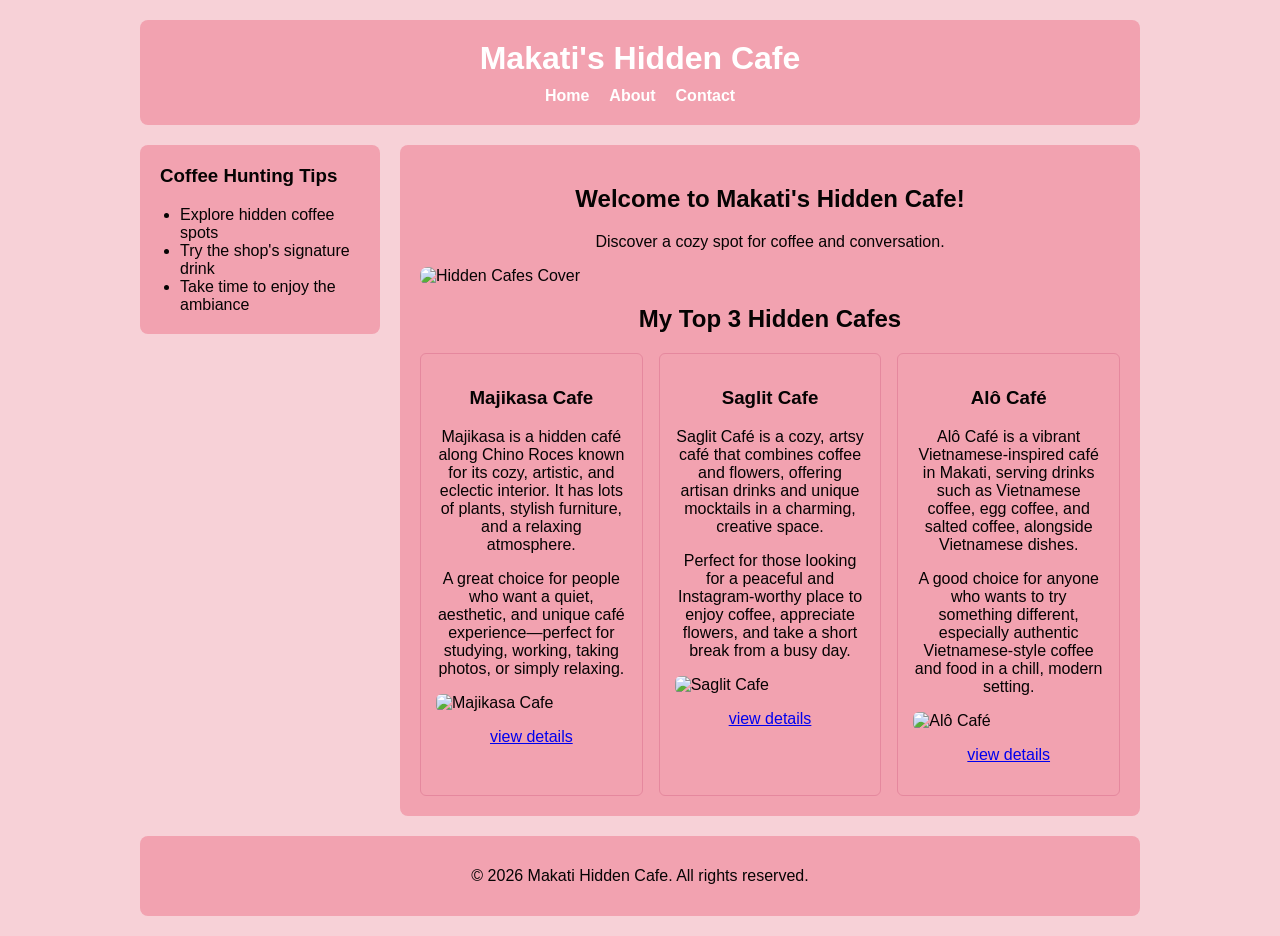
==== commit c294f3d1: "Update the Places" ====
--- a/index.html
+++ b/index.html
@@ -1,83 +1,90 @@
 <!DOCTYPE html>
 <html lang="en">
+
 <head>
     <meta charset="UTF-8">
     <meta name="viewport" content="width=device-width, initial-scale=1.0">
     <title>Makati's hidden Cafe - Home</title>
     <link rel="stylesheet" href="style.css">
+</head>
 
- <div class="page">
-    <header class="site-header">
-        <h1>Makati's Hidden Cafe</h1>
+<body>
 
-        <nav>
-            <ul>
-                <li><a href="index.html">Home</a></li>
-                <li><a href="about.html">About</a></li>
-                <li><a href="contact.html">Contact</a></li>
-            </ul>
-        </nav>
+    <div class="page">
+        <!-- HEADER -->
+        <header class="site-header">
+            <h1>Makati's Hidden Cafe</h1>
 
-    </header>
+            <nav>
+                <ul>
+                    <li><a href="index.html">Home</a></li>
+                    <li><a href="about.html">About</a></li>
+                    <li><a href="contact.html">Contact</a></li>
+                </ul>
+            </nav>
+        </header>
 
+        <!-- MAIN LAYOUT WRAPPER -->
+        <main class="main-layout">
 
-    <aside class="site-sidebar">
+            <aside class="site-sidebar">
+                <h3>Coffee Hunting Tips</h3>
+                <ul>
+                    <li>Explore hidden coffee spots</li>
+                    <li>Try the shop's signature drink</li>
+                    <li>Take time to enjoy the ambiance</li>
+                </ul>
+            </aside>
 
-        <h3>Coffee Hunting Tips</h3>
+            <article class="content-card">
 
-        <ul>
-            <li>Explore hidden coffee spots</li>
-            <li>Try the shop's signature drink</li>
-            <li>Take time to enjoy the ambiance</li>
-        </ul>
+                <section class="hero-banner">
+                    <h2 style="text-align: center;">Welcome to Makati's Hidden Cafe!</h2>
+                    <p style="text-align: center;">Discover a cozy spot for coffee and conversation.</p>
+                    <img src="https://www.simpol.ph/wp-content/uploads/2026/02/HIDDEN-CAFES-COVER-PHOTO-600x337.jpg" alt="Hidden Cafes Cover" style="display: block; max-width: 100%; height: auto; margin: 15px auto; border-radius: 8px;">
+                </section>
 
-    </aside>
+                <section>
+                    <h2 style="text-align: center;">My Top 3 Hidden Cafes</h2>
+                    <div class="place-grid">
 
+                        <article class="place-card">
+                            <h3 style="text-align: center;">Majikasa Cafe</h3>
+                            <p style="text-align: center;">Majikasa is a hidden café along Chino Roces known for its cozy, artistic, and eclectic interior. It has lots of plants, stylish furniture, and a relaxing atmosphere.</p>
+                            <p style="text-align: center;">A great choice for people who want a quiet, aesthetic, and unique café experience—perfect for studying, working, taking photos, or simply relaxing.</p>
+                            <img src="https://primer.com.ph/food/wp-content/uploads/sites/4/2025/08/645d64f638a0d6a04271a5c554566ed7-768x960.jpg" alt="Majikasa Cafe" style="display: block; max-width: 100%; height: auto; margin: 10px auto; border-radius: 6px;">
+                            <p style="text-align: center;"><a href="places/majikasacafe.html">view details</a></p>
+                        </article>
 
-    <section>
-        <section class="hero-banner">
-        <h2 style="text-align: center;">Welcome to Makati's Hidden Cafe!</h2>
-        <p style="text-align: center;">Discover a cozy spot for coffee and conversation.</p>
-        <img src= "https://www.simpol.ph/wp-content/uploads/2026/02/HIDDEN-CAFES-COVER-PHOTO-600x337.jpg"
-        
-    </section>
+                        <article class="place-card">
+                            <h3 style="text-align: center;">Saglit Cafe</h3>
+                            <p style="text-align: center;">Saglit Café is a cozy, artsy café that combines coffee and flowers, offering artisan drinks and unique mocktails in a charming, creative space.</p>
+                            <p style="text-align: center;">Perfect for those looking for a peaceful and Instagram-worthy place to enjoy coffee, appreciate flowers, and take a short break from a busy day.</p>
+                            <img src="https://cdn.corner.inc/place-photo/[base64].jpeg/resolution=720" alt="Saglit Cafe" style="display: block; max-width: 100%; height: auto; margin: 10px auto; border-radius: 6px;">
+                            <p style="text-align: center;"><a href="places/saglitcafe.html">view details</a></p>
+                        </article>
 
-<br>
-<br>
+                        <article class="place-card"> 
+                            <h3 style="text-align: center;">Alô Café</h3>
+                            <p style="text-align: center;">Alô Café is a vibrant Vietnamese-inspired café in Makati, serving drinks such as Vietnamese coffee, egg coffee, and salted coffee, alongside Vietnamese dishes.</p>
+                            <p style="text-align: center;">A good choice for anyone who wants to try something different, especially authentic Vietnamese-style coffee and food in a chill, modern setting.</p>
+                            <img src="https://cdn.corner.inc/ugc/756648fc-896f-4123-9d83-b0e87a036483-1767457658802-1.jpeg/resolution=720" alt="Alô Café" style="display: block; max-width: 100%; height: auto; margin: 10px auto; border-radius: 6px;">
+                            <p style="text-align: center;"><a href="places/alocafe.html">view details</a></p>
+                        </article>
 
-    <section>
-            <h2>My Top 3 Hidden Cafes</h2>
-            <div class="place-grid">
+                    </div>
+                </section>
 
-    <article class="place-card">
-        <h3 style="text-align: center;">Majikasa Cafe</h3>
-        <p style="text-align: center;">Majikasa is a hidden café along Chino Roces known for its cozy, artistic, and eclectic interior. It has lots of plants, stylish furniture, and a relaxing atmosphere.</p>
-        <p style="text-align: center;">A great choice for people who want a quiet, aesthetic, and unique café experience—perfect for studying, working, taking photos, or simply relaxing.</p>
-        <img src="https://primer.com.ph/food/wp-content/uploads/sites/4/2025/08/645d64f638a0d6a04271a5c554566ed7-768x960.jpg"
-        <p><a href="places/majikasacafe.html">view details</a></p>
-    </article>
-<br>
-<br>
-<br>
-    <article class="place-card">
-        <h3 style="text-align: center;">Saglit Cafe</h3>
-        <p style="text-align: center;">Saglit Café is a cozy, artsy café that combines coffee and flowers, offering artisan drinks and unique mocktails in a charming, creative space.</p>
-        <p style="text-align: center;">Perfect for those looking for a peaceful and Instagram-worthy place to enjoy coffee, appreciate flowers, and take a short break from a busy day.</p>
-        <img src="https://cdn.corner.inc/place-photo/[base64].jpeg/resolution=720"
-        <p><a href="places/saglitcafe.html">view details</a></p>
-    </article>
-    </article>
-<br>
-<br>
-<br>
-    <article class="place-card"> 
-        <h3 style="text-align: center;">Alô Café</h3>
-        <p style="text-align: center;">Alô Café is a vibrant Vietnamese-inspired café in Makati, serving drinks such as Vietnamese coffee, egg coffee, and salted coffee, alongside Vietnamese dishes.</p>
-        <p style="text-align: center;">A good choice for anyone who wants to try something different, especially authentic Vietnamese-style coffee and food in a chill, modern setting.</p>
-        <img src="https://cdn.corner.inc/ugc/756648fc-896f-4123-9d83-b0e87a036483-1767457658802-1.jpeg/resolution=720"
-        <p><a href="places/alocafe.html">view detaills</a></p>
-    </article>
+            </article>
 
-</div>
+        </main>
+
+        <footer>
+            <p style="text-align: center;">&copy; 2026 Makati Hidden Cafe. All rights reserved.</p>
+        </footer>
+
+    </div>
+
 </body>
+
 </html>
--- a/style.css
+++ b/style.css
@@ -1,309 +1,117 @@
 :root {
-  --brand: #b85c72;
-  --dark-ink: #4a2630;
-  --light-bg: #f8cbd4;
-  --header-bg: #e99aaa;
-  --sidebar-bg: #f1b5c1;
-  --card-bg: #f3a6b4;
-  --border-color: #b85c72;
-  --white: #ffffff;
+    --bg-color: #f7d1d7;
+    --card-bg: #f2a2b0;
+    --sidebar-bg: #f2a2b0;
+    --text-color: #060303;
+    --accent-color: #d96b82;
+    --border-color: #e5889e;
 }
-* {
-  box-sizing: border-box;
+
+body {
+    background-color: var(--bg-color);
+    font-family: Arial, sans-serif;
+    margin: 0;
+    padding: 20px;
+    color: var(--text-color);
 }
-html, body {
-  margin: 0;
-  padding: 0;
-  overflow-x: hidden;
+
+.page {
+    max-width: 1000px;
+    margin: 0 auto;
 }
-body {
-  font-family: Arial, sans-serif;
-  line-height: 1.6;
-  background-color: var(--light-bg);
-  color: var(--dark-ink);
+
+.site-header {
+    background-color: var(--card-bg);
+    padding: 20px;
+    border-radius: 8px;
+    margin-bottom: 20px;
+    text-align: center;
 }
-.page {
-  display: grid;
-  grid-template-columns: 220px 1fr;
-  grid-template-areas:
-    "masthead masthead"
-    "side main"
-    "foot foot";
-  gap: 16px;
-  width: 100%;
-  max-width: 1100px;
-  margin: 0 auto;
-  padding: 1rem;
+
+.site-header h1 {
+    margin: 0 0 10px 0;
+    color: #ffffff;
 }
-header {
-  grid-area: masthead;
+
+.site-header nav ul {
+    list-style: none;
+    padding: 0;
+    margin: 0;
+    display: flex;
+    justify-content: center;
+    gap: 20px;
 }
-aside {
-  grid-area: side;
+
+.site-header nav a,
+footer a {
+    color: #ffffff;
+    text-decoration: none;
+    font-weight: bold;
 }
-main {
-  grid-area: main;
-  min-width: 0;
+
+.site-header nav a:hover {
+    text-decoration: underline;
 }
+
+/* MAIN LAYOUT (SIDEBAR + CONTENT) */
+.main-layout {
+    display: grid;
+    grid-template-columns: 240px 1fr;
+    gap: 20px;
+    margin-bottom: 20px;
+}
+
+.site-sidebar {
+    background-color: var(--sidebar-bg);
+    padding: 20px;
+    border-radius: 8px;
+    height: fit-content;
+}
+
+.site-sidebar h3 {
+    margin-top: 0;
+}
+
+.site-sidebar ul {
+    padding-left: 20px;
+    margin-bottom: 0;
+}
+
+.content-card {
+    background-color: var(--card-bg);
+    padding: 20px;
+    border-radius: 8px;
+}
+
+.place-grid {
+    display: flex;
+    gap: 16px;
+    justify-content: space-between;
+    margin-top: 20px;
+}
+
+.place-card {
+    background-color: var(--card-bg);
+    border: 1px solid var(--border-color);
+    border-radius: 6px;
+    padding: 15px;
+    flex: 1;
+}
+
 footer {
-  grid-area: foot;
+    background-color: var(--card-bg);
+    padding: 15px;
+    border-radius: 8px;
+    text-align: center;
 }
-.site-header {
-  display: flex;
-  justify-content: space-between;
-  align-items: center;
-  width: 100%;
-  min-height: 90px;
-  padding: 1rem 1.5rem;
-  background-color: var(--header-bg);
-  border: 1px solid var(--border-color);
-  border-radius: 6px;
-}
-.site-header h1 {
-  margin: 0;
-  color: var(--white);
-  font-size: 2rem;
-}
-nav ul {
-  display: flex;
-  align-items: center;
-  gap: 20px;
-  list-style: none;
-  margin: 0;
-  padding: 0;
-}
-nav a {
-  color: var(--brand);
-  text-decoration: none;
-  font-weight: bold;
-}
-nav a:hover {
-  color: #7f3d50;
-}
-.site-sidebar {
-  align-self: start;
-  padding: 1rem;
-  background-color: var(--sidebar-bg);
-  border: 1px solid var(--border-color);
-  border-radius: 6px;
-  color: var(--dark-ink);
-}
-.site-sidebar h3 {
-  margin-top: 0;
-  color: var(--brand);
-  font-size: 1.2rem;
-}
-.site-sidebar ul {
-  padding-left: 1.2rem;
-  margin-bottom: 0;
-}
-.site-sidebar li {
-  margin-bottom: 5px;
-}
-main h1,
-main h2,
-main h3 {
-  color: var(--dark-ink);
-}
-main > h1,
-main > h2 {
-  margin-top: 0;
-}
-main p {
-  color: var(--dark-ink);
-}
-.hero-banner {
-  display: flex;
-  flex-direction: column;
-  justify-content: center;
-  align-items: center;
-  min-height: 160px;
-  padding: 1.5rem;
-  margin-bottom: 1.5rem;
-  background-color: var(--header-bg);
-  border: 1px solid var(--border-color);
-  border-radius: 6px;
-  text-align: center;
-}
-.hero-banner h2 {
-  margin: 0 0 0.5rem 0;
-  color: var(--white);
-}
-.hero-banner p {
-  margin: 0 0 1rem 0;
-  color: var(--white);
-}
-.hero-banner img {
-  width: 100%;
-  max-width: 650px;
-  height: 360px;
-  object-fit: cover;
-  border-radius: 6px;
-}
-.place-grid {
-  display: flex;
-  flex-wrap: wrap;
-  gap: 20px;
-}
-.place-card {
-  flex: 1 1 0;
-  min-width: 0;
-  padding: 1rem;
-  background-color: var(--card-bg);
-  color: var(--white);
-  border-left: 6px solid var(--brand);
-  border-radius: 6px;
-}
-.place-card h3 {
-  margin-top: 0;
-  margin-bottom: 1rem;
-  color: var(--white);
-  text-align: center;
-  font-size: 1.2rem;
-}
-.place-card p {
-  color: var(--white);
-}
-.place-card img {
-  display: block;
-  width: 100%;
-  height: 200px;
-  margin-top: 1rem;
-  object-fit: cover;
-  border-radius: 4px;
-}
-.place-card a {
-  color: var(--white);
-  font-weight: bold;
-}
-main > h2 {
-  margin: 1rem 0;
-  color: var(--dark-ink);
-  text-align: left;
-}
-main > p {
-  margin-bottom: 1rem;
-}
-main section {
-  margin-bottom: 1.5rem;
-}
-main section h2 {
-  margin-top: 0;
-}
-main img {
-  max-width: 100%;
-  height: auto;
-  border-radius: 6px;
-}
-fieldset {
-  width: 100%;
-  padding: 1rem;
-  border: 1px solid var(--border-color);
-  background-color: transparent;
-}
-legend {
-  color: var(--dark-ink);
-  font-weight: bold;
-}
-label {
-  color: var(--dark-ink);
-}
-input[type="text"],
-input[type="email"],
-input[type="number"],
-input[type="tel"],
-input[type="date"],
-select,
-textarea {
-  width: 100%;
-  max-width: 100%;
-  padding: 0.7rem;
-  box-sizing: border-box;
-  border: 1px solid var(--border-color);
-  border-radius: 4px;
-  background-color: #fff5f7;
-  color: var(--dark-ink);
-  font-family: Arial, sans-serif;
-}
-textarea {
-  min-height: 120px;
-  resize: vertical;
-}
-input[type="submit"],
-button {
-  padding: 0.6rem 1rem;
-  background-color: var(--brand);
-  color: var(--white);
-  border: none;
-  border-radius: 4px;
-  cursor: pointer;
-  font-weight: bold;
-}
-input[type="submit"]:hover,
-button:hover {
-  background-color: #7f3d50;
-}
-table {
-  width: 100%;
-  margin: 1.5rem 0;
-  border-collapse: collapse;
-  background-color: var(--card-bg);
-  color: var(--white);
-  border-radius: 6px;
-  overflow: hidden;
-  box-shadow: 0 2px 5px rgba(0, 0, 0, 0.15);
-}
-th,
-td {
-  padding: 0.75rem 1rem;
-  text-align: left;
-  border: 1px solid var(--brand);
-}
-th {
-  background-color: var(--header-bg);
-  color: var(--white);
-  font-weight: bold;
-}
-tr:nth-child(even) {
-  background-color: rgba(255, 255, 255, 0.1);
-}
-footer {
-  padding: 1rem;
-  border-top: 1px solid var(--border-color);
-  color: var(--dark-ink);
-  text-align: center;
-}
-footer p {
-  margin: 0;
-}
-@media (max-width: 767px) {
-  .page {
-    grid-template-columns: 1fr;
-    grid-template-areas:
-      "masthead"
-      "side"
-      "main"
-      "foot";
-  }
-  .site-header {
-    flex-direction: column;
-    gap: 15px;
-    text-align: center;
-  }
-  .site-header h1 {
-    font-size: 1.7rem;
-  }
-  nav ul {
-    justify-content: center;
-    flex-wrap: wrap;
-  }
-  .site-sidebar {
-    min-height: auto;
-  }
-  .place-grid {
-    flex-direction: column;
-  }
-  .place-card {
-    width: 100%;
-  }
+
+/* Responsive design for mobile devices */
+@media (max-width: 768px) {
+    .main-layout {
+        grid-template-columns: 1fr;
+    }
+
+    .place-grid {
+        flex-direction: column;
+    }
 }
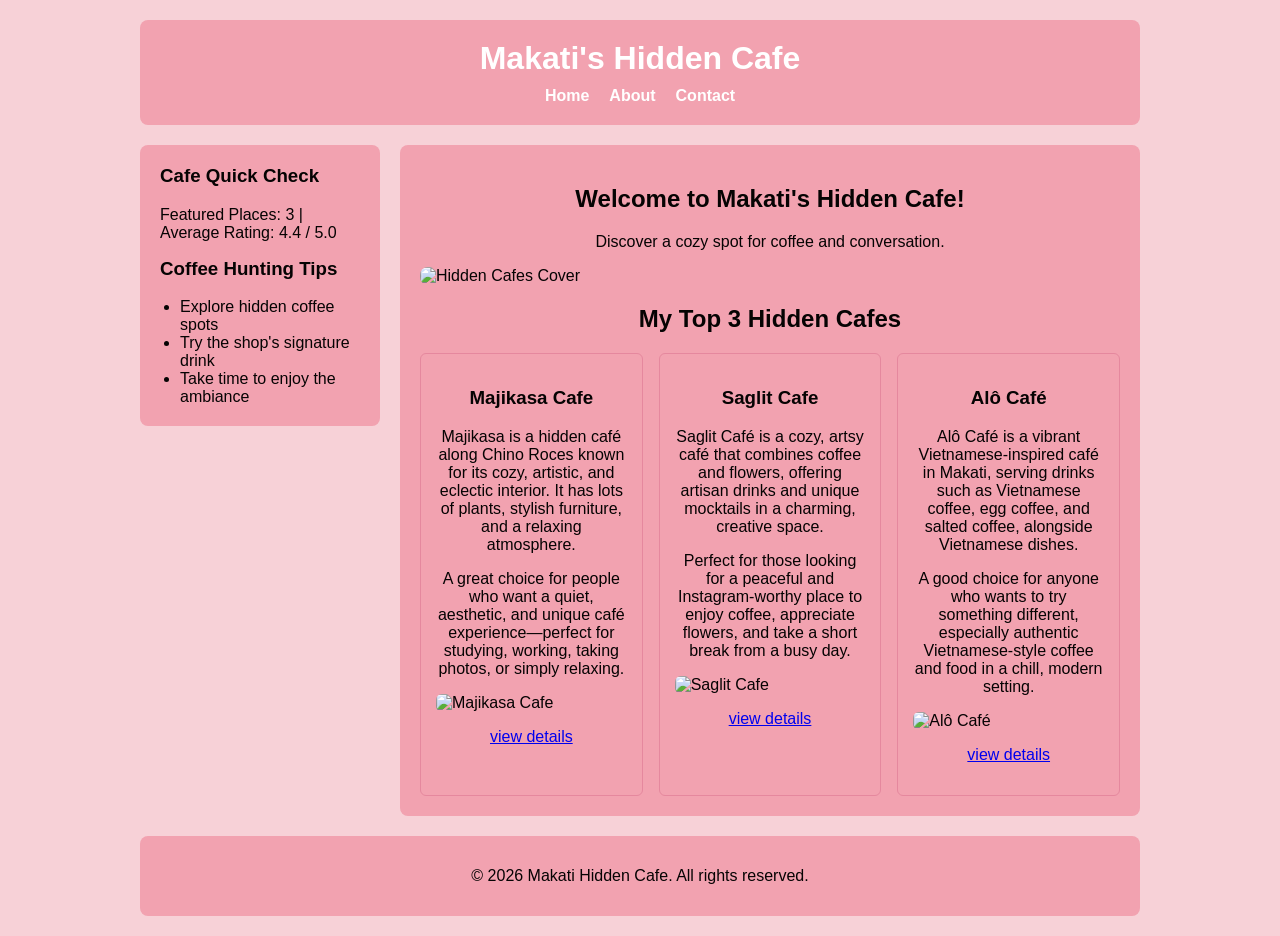
==== commit 22e52dc9: "Update the Guide" ====
--- a/index.html
+++ b/index.html
@@ -27,14 +27,17 @@
         <!-- MAIN LAYOUT WRAPPER -->
         <main class="main-layout">
 
-            <aside class="site-sidebar">
-                <h3>Coffee Hunting Tips</h3>
-                <ul>
-                    <li>Explore hidden coffee spots</li>
-                    <li>Try the shop's signature drink</li>
-                    <li>Take time to enjoy the ambiance</li>
-                </ul>
-            </aside>
+        <aside class="site-sidebar">
+        <h3>Cafe Quick Check</h3>
+             <p id="guide-stats">Featured Places: 3 | Average Rating: 4.4 / 5.0</p>
+
+        <h3>Coffee Hunting Tips</h3>
+            <ul>
+                <li>Explore hidden coffee spots</li>
+                <li>Try the shop's signature drink</li>
+                <li>Take time to enjoy the ambiance</li>
+            </ul>
+         </aside>
 
             <article class="content-card">
 
@@ -85,6 +88,6 @@
 
     </div>
 
+<script src="script.js"></script>
 </body>
-
 </html>
